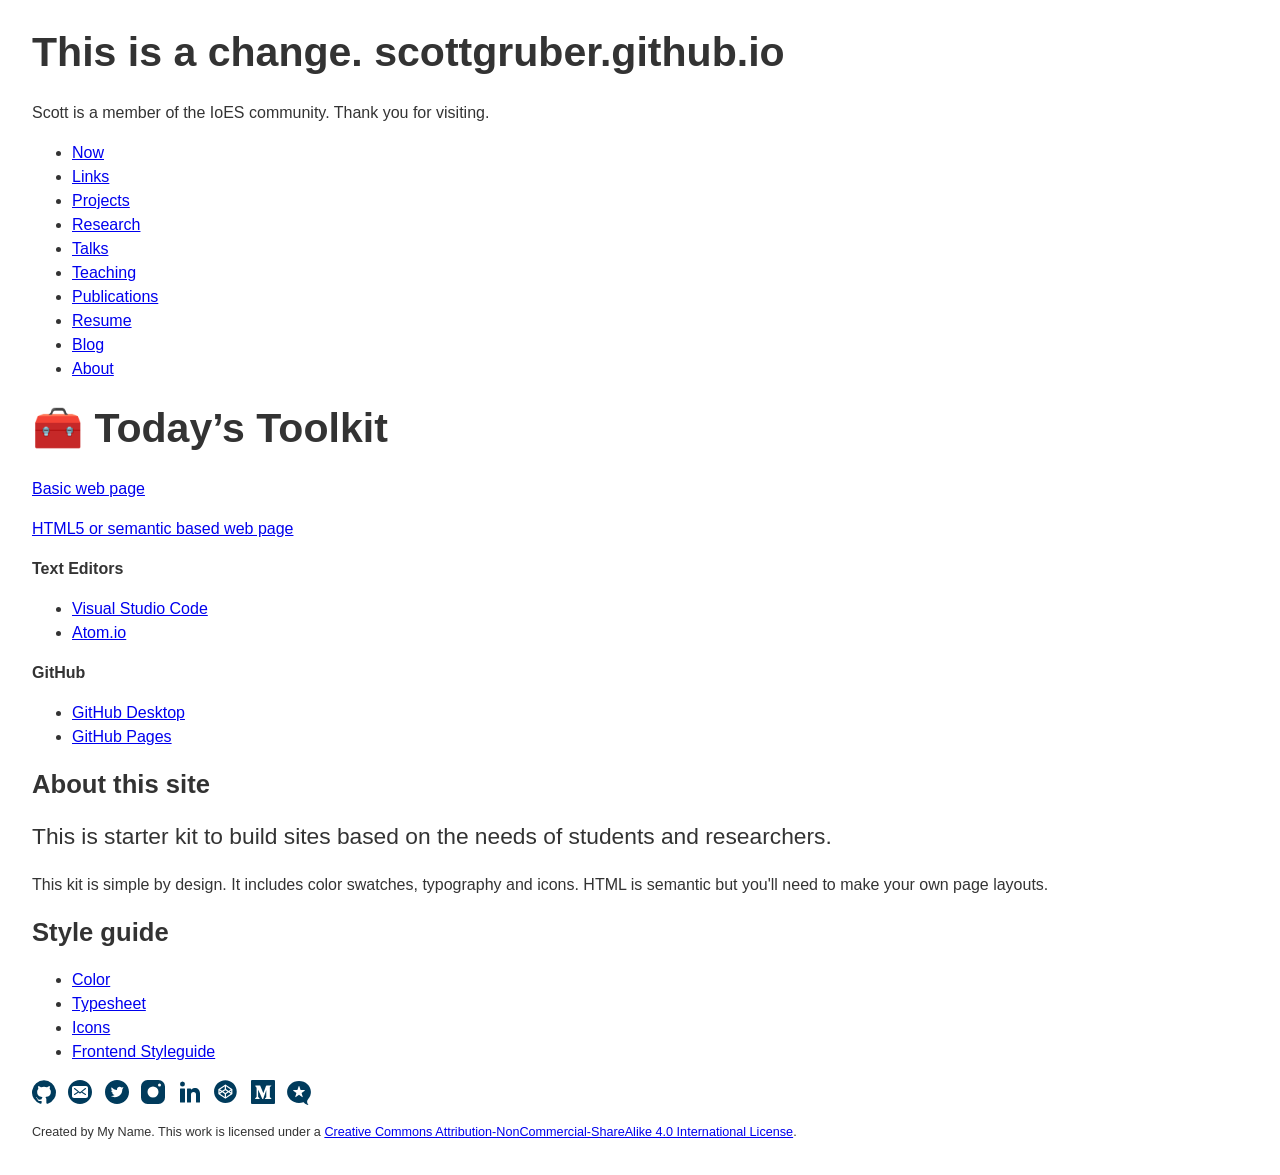
==== index.html @ 9094c338 "Update index.html" ====
<!doctype html>
<html lang="en-US">

  <head>
    <meta charset="utf-8">
    <title>Scott's website</title>
    <meta name="description" content="">
    <meta name="viewport" content="width=device-width, initial-scale=1.0" />
    
    <link rel="stylesheet" href="css/styles.css">
    

  </head>

  <body>
    <header role="banner">
      <h1>This is a change. scottgruber.github.io</h1>
      <p>Scott is a member of the IoES community. Thank you for visiting.</p>
    </header>
    <nav role="navigation">
      <ul>
        <li><a href="now/index.html">Now</a></li>
        <li><a href="links/index.html">Links</a></li>
        <li><a href="projects/index.html">Projects</a></li>
        <li><a href="research/index.html">Research</a></li>
        <li><a href="talks/index.html">Talks</a></li>
        <li><a href="teaching/index.html">Teaching</a></li>
        <li><a href="publications/index.html">Publications</a></li>
        <li><a href="resume/index.html">Resume</a></li>
        <li><a href="blog/index.html">Blog</a></li>
        <li><a href="about/index.html">About</a></li>
      
      </ul>
    </nav>
    <main>
      <h1>🧰 Today’s Toolkit</h1>

      <p><a href="sample.html">Basic web page</a></p>
      <p><a href="sample-html5.html">HTML5 or semantic based web page</a></p>

      <p><strong>Text Editors</strong></p>
      
      <ul>
      <li><a href="https://code.visualstudio.com/">Visual Studio Code</a></li>
      <li><a href="https://atom.io/">Atom.io</a></li>
      </ul>
      
      <p><strong>GitHub</strong></p>
      
      <ul>
      <li><a href="https://desktop.github.com/">GitHub Desktop</a></li>
      <li><a href="https://pages.github.com/">GitHub Pages</a></li>
      </ul>

      <h2>About this site</h2>
      <p class="standfirst">This is starter kit to build sites based on the needs of students and researchers. </p>
      <p>This kit is simple by design. It includes color swatches, typography and icons. HTML is semantic but you'll need to make your own page layouts.</p>
     
    </main>
    <aside>
      <h2>Style guide</h2>
      <ul>
          <li><a href="color/index.html">Color</a></li>
          <li><a href="typography/index.html">Typesheet</a></li>
          <li><a href="iconography/index.html">Icons</a></li>
          <li><a href="typography/elements.html">Frontend Styleguide</a></li>
      </ul>
    </aside>


    <footer role="contentinfo">
      <div class="social-icons">

      <a rel="me" href="https://github.com/uclaioes/my-first-website">
        <svg class="icon github" xmlns="http://www.w3.org/2000/svg" width="32" height="32" viewBox="0 0 32 32" aria-labelledby="title" role="img"><title>GitHub</title><g><path d="M12,.28A12,12,0,0,0,8.28,23.69l.29,0a1,1,0,0,0,1.06-1.06v-.21c0-.17,0-.4,0-1.09A.5.5,0,0,0,9.43,21a.5.5,0,0,0-.42-.1c-2.68.58-3.25-1.1-3.29-1.21A4.64,4.64,0,0,0,4,17.5a1.16,1.16,0,0,0-.15-.11.63.63,0,0,1,.38-.07,1.47,1.47,0,0,1,1.15.88,3,3,0,0,0,4,1.16A.5.5,0,0,0,9.67,19a2,2,0,0,1,.56-1.23.5.5,0,0,0-.27-.87c-2.37-.27-4.79-1.1-4.79-5.19A4,4,0,0,1,6.22,8.93a.5.5,0,0,0,.09-.53A3.52,3.52,0,0,1,6.32,6,5.54,5.54,0,0,1,8.84,7.15a.49.49,0,0,0,.42.07A10.61,10.61,0,0,1,12,6.85a10.47,10.47,0,0,1,2.75.37.49.49,0,0,0,.41-.07A5.59,5.59,0,0,1,17.68,6a3.57,3.57,0,0,1,0,2.38.5.5,0,0,0,.09.53,4,4,0,0,1,1.05,2.75c0,4.09-2.43,4.91-4.81,5.18a.5.5,0,0,0-.27.88,2.2,2.2,0,0,1,.61,1.74v3.18a1.06,1.06,0,0,0,.36.83,1.2,1.2,0,0,0,1.06.19A12,12,0,0,0,12,.28Z" /></g></svg>
        </a>
      
      <a aria-label="Email" class="u-email fn email" rel="me" href="mailto:hello@mydomain.com">
      <svg class="icon email" xmlns="http://www.w3.org/2000/svg" width="32" height="32" viewBox="0 0 32 32" aria-labelledby="title" role="img">
      <title id="title">Email</title>
      <g>
      <path d="M12 0c-6.617 0-12 5.383-12 12s5.383 12 12 12 12-5.383 12-12-5.383-12-12-12zm8 16c0 1.103-.897 2-2 2h-12c-1.103 0-2-.897-2-2v-8c0-1.103.897-2 2-2h12c1.103 0 2 .897 2 2v8zM17.887 8.184c-.175-.214-.49-.245-.704-.07l-5.183 4.24-5.183-4.241c-.214-.175-.529-.143-.704.071s-.143.528.07.703l3.618 2.96-3.566 2.229c-.234.147-.306.455-.159.689.095.152.258.235.424.235.091 0 .182-.024.265-.076l3.854-2.409 1.064.872c.092.075.205.113.317.113s.225-.038.317-.113l1.065-.872 3.854 2.409c.081.052.173.076.264.076.167 0 .33-.083.425-.235.146-.234.075-.542-.159-.689l-3.566-2.229 3.618-2.96c.212-.175.244-.49.069-.703z"/>
      </g>
      </svg>
      </a>
      
      <a rel="me" href="https://twitter.com/">
      <svg class="icon twitter" xmlns="http://www.w3.org/2000/svg" width="32" height="32" viewBox="0 0 32 32" aria-labelledby="title" role="img"><title id="title">Twitter</title><g><path d="M12 0c-6.617 0-12 5.383-12 12s5.383 12 12 12 12-5.383 12-12-5.383-12-12-12zm5.262 9.385l.008.34c0 3.478-2.647 7.489-7.488 7.489-1.486 0-2.87-.437-4.035-1.184 1.374.161 2.771-.207 3.896-1.089-1.151-.022-2.123-.783-2.458-1.829.396.075.803.061 1.188-.046-1.204-.24-2.111-1.305-2.111-2.579v-.035c.355.197.762.315 1.192.33-.706-.473-1.171-1.277-1.171-2.19 0-.482.13-.934.356-1.324 1.298 1.593 3.237 2.642 5.425 2.75-.045-.191-.068-.394-.068-.599 0-1.454 1.179-2.632 2.633-2.632.757 0 1.44.319 1.921.832.6-.119 1.95-.266 1.95-.266-.353.529-.724 1.66-1.238 2.032z" /></g></svg>
      </a>
      
      <a rel="me" href="https://instagram.com/">
      <svg class="icon instagram" xmlns="http://www.w3.org/2000/svg" width="32" height="32" viewBox="0 0 32 32" aria-labelledby="title" role="img"><title>Instagram</title><g><path d="M17.5,0H6.5A6.51,6.51,0,0,0,0,6.5v11A6.51,6.51,0,0,0,6.5,24h11A6.51,6.51,0,0,0,24,17.5V6.5A6.51,6.51,0,0,0,17.5,0ZM12,17.5A5.5,5.5,0,1,1,17.5,12,5.5,5.5,0,0,1,12,17.5Zm6.5-11A1.5,1.5,0,1,1,20,5,1.5,1.5,0,0,1,18.5,6.5Z" /></g></svg>
      </a>
      
      <a rel="me" href="https://www.linkedin.com/">
      <svg class="icon linkedin" xmlns="http://www.w3.org/2000/svg" width="32" height="32" viewBox="0 0 32 32" aria-labelledby="title" role="img"><title>LinkedIn</title><g><rect x="2" y="8.5" width="5" height="14" rx="0.5" ry="0.5" /><ellipse cx="4.48" cy="4" rx="2.48" ry="2.5" /><path d="M18.5,22.5h3A.5.5,0,0,0,22,22V13.6C22,9.83,19.87,8,16.89,8a4.21,4.21,0,0,0-3.17,1.27A.41.41,0,0,1,13,9a.5.5,0,0,0-.5-.5h-3A.5.5,0,0,0,9,9V22a.5.5,0,0,0,.5.5h3A.5.5,0,0,0,13,22V14.5a2.5,2.5,0,0,1,5,0V22A.5.5,0,0,0,18.5,22.5Z" /></g></svg>
      </a>
      
     
      
      <a class="image-border" rel="me" href="http://codepen.io/">
      <svg class="icon codepen" xmlns="http://www.w3.org/2000/svg" width="32" height="32" viewBox="0 0 32 32" aria-labelledby="title" role="img"><title>Codepen</title><g><path d="M5.57 10.6v2.02l1.5-1z" /><path d="M10.78 9.13v-2.8L6.05 9.46l2.1 1.4z" /><path d="M16.7 9.47L12 6.32v2.8l2.62 1.76z" /><path d="M6.05 13.75l4.73 3.15v-2.8l-2.62-1.76z" /><path d="M11.98 14.1v2.8l4.73-3.15-2.1-1.4z" /><path d="M11.38 10.18L9.25 11.6l2.13 1.44 2.13-1.43z" /><g><path d="M18.4 13.75c0 .03 0 .05 0 .08 0 0 0 .02 0 .02 0 .02-.02.04-.02.05 0 0 0 .02 0 .03-.02.02-.02.03-.03.05 0 0 0 .02 0 .03-.02.02-.02.03-.03.05 0 0 0 .02-.02.02 0 .02 0 .03-.02.04 0 .02-.02.03-.02.04 0 0-.02.02-.03.03 0 0-.02.02-.03.02 0 0-.02 0-.03.02 0 0-.02.02-.03.02l-6.43 4.3c-.1.06-.2.1-.32.1s-.23-.04-.34-.1l-6.4-4.3c-.02 0-.02 0-.02 0s-.02 0-.03-.02c-.02 0-.03-.02-.04-.03 0 0-.02-.02-.03-.03 0 0-.02-.02-.03-.03 0 0 0-.02-.02-.03 0 0-.02 0-.02-.03 0 0-.02 0-.02-.02s-.02-.03-.02-.04c0 0 0 0-.02-.02 0-.02 0-.03 0-.05 0 0-.02-.02-.02-.03 0 0 0-.03 0-.05 0 0 0 0-.02-.02 0-.03 0-.05 0-.08V9.47c0-.03 0-.05 0-.08 0-.02 0-.03 0-.03 0-.02.02-.04.02-.05 0 0 0-.02 0-.03 0-.03.02-.04.02-.06 0 0 0-.02.02-.03 0 0 0 0 .02-.03 0 0 0-.02.02-.03 0 0 0-.02.02-.03 0 0 .02 0 .02-.02 0 0 .02-.02.03-.03 0 0 .02-.02.03-.02 0 0 .02-.02.03-.03 0 0 0-.02.02-.02l6.42-4.3c.2-.12.47-.12.67 0L18.14 9c.02 0 .03 0 .04.02 0 0 .02.02.03.03 0 0 .02 0 .03.02 0 0 .02.02.03.03 0 0 0 .02.02.03 0 .02 0 .03.02.04 0 0 0 .02.02.03 0 .02 0 .03.02.04 0 .02 0 .03 0 .04.02.02.02.03.03.05 0 0 0 0 0 .02 0 0 .02.03.02.05 0 0 0 0 0 .02s0 .04 0 .07v4.28zM11.38.25C5.1.26.03 5.36.03 11.62c0 6.28 5.08 11.36 11.35 11.36s11.35-5.08 11.35-11.35C22.73 5.35 17.65.27 11.38.27z" /><path d="M17.2 12.62V10.6l-1.52 1z" /></g></svg>
      </a>
       
      <a rel="me" href="https://medium.com/">
      <svg class="icon medium" xmlns="http://www.w3.org/2000/svg" width="32" height="32" viewBox="0 0 32 32" aria-labelledby="title" role="img"><title>Medium</title><g><path d="M23,0H1A1,1,0,0,0,0,1V23a1,1,0,0,0,1,1H23a1,1,0,0,0,1-1V1A1,1,0,0,0,23,0ZM20.36,5.85,19,7.08a.38.38,0,0,0-.14.36v9.48a.38.38,0,0,0,.14.36l1.35,1.33v.27H14v-.27l1.16-1.36c.13-.13.13-.17.13-.36V10L12.49,17.9v0l-.3,1h-.79c-2.65-5.79-3.49-7.82-4.3-9.21v7l1.64,2v.27H4v-.27l1.6-2v-9L4.36,6.15l0-.53H9.13l3.22,7.71L15,6.06a.75.75,0,0,1,.79-.58h4.58Z" /></g></svg>
      </a>
      
      <a rel="me" href="https://micro.blog">
      <svg class="icon microblog"  xmlns="http://www.w3.org/2000/svg" width="24" height="24" viewBox="0 0 482.79 486.16" aria-labelledby="title" role="img"><title>Microblog</title><path d="M495.79,372.06c32-37.64,51.11-85,51.11-136.5C546.9,113,438.82,13.72,305.5,13.72S64.1,113,64.1,235.56,172.18,457.4,305.5,457.4a259.65,259.65,0,0,0,86.2-14.58,7.78,7.78,0,0,1,8.81,2.77c20.17,27.23,51.67,46.38,86.7,54.17a4.79,4.79,0,0,0,4.74-7.65,94.37,94.37,0,0,1,4-120.11ZM420,209.48l-62.17,47.19,22.56,74.72a7.06,7.06,0,0,1-10.79,7.84L305.5,294.68l-64.09,44.55a7.06,7.06,0,0,1-10.79-7.84l22.56-74.72L191,209.48a7.06,7.06,0,0,1,4.12-12.68l78-1.63,25.67-73.71a7.06,7.06,0,0,1,13.33,0l25.67,73.71,78,1.63A7.06,7.06,0,0,1,420,209.48Z" transform="translate(-64.1 -13.72)" /></svg>
      </a>
      
      </div>
      
      
        <small>Created by <span class="p-author p-name h-card vcard">My Name</span>. This work is licensed under a <a rel="license" href="http://creativecommons.org/licenses/by-nc-sa/4.0/">Creative Commons Attribution-NonCommercial-ShareAlike 4.0 International License</a>. </small> 
      </footer> 
  </body>

</html>
---- css/styles.css ----
:root {
  --ucla-gold: #ffd100;
  --ucla-blue: #2774ae;
  --ucla-lightest-blue: #daebfe;
  --ucla-lighter-blue: #8bb8e8;
  --ucla-darker-blue: #005587;
  --ucla-darkest-blue: #003b5c;
  --ucla-darker-gold: #ffc72c;
  --ucla-darkest-gold: #ffb81c;
  --ucla-cyan: #0ff;
  --ucla-magenta: #ff00a5;
  --ucla-green: #00ff87;
  --ucla-darker-green: #32aa56;
  --ucla-yellow: #ff0;
  --ucla-purple: #8a69d4;
  --black: #000;
  --black-90: #1a1a1a;
  --black-80: #333;
  --black-70: #4d4d4d;
  --black-60: #666;
  --black-50: #808080;
  --black-40: #999;
  --black-30: #b3b3b3;
  --black-20: #ccc;
  --black-10: #e6e6e6;
  --white: #fff;
  --color-primary: var(--ucla-blue);
  --color-secondary: var(--ucla-darkest-blue);
  --color-accent: var(--ucla-lightest-blue);
  --font-family: Helvetica, Arial, sans-serif;
  --font-family-alt: "Nunito", Helvetica, Arial, sans-serif;
  --font-family-display: var(--font-family);
  --font-family-system: -apple-system, BlinkMacSystemFont, "helvetica neue",
    helvetica, Ubuntu, roboto, noto, segoe ui, arial, sans-serif;
  --font-family-mono: Menlo, Consolas, Monaco, "Liberation Mono",
    "Lucida Console", monospace;
  --font-weight-thin: 100;
  --font-weight-extra-light: 200;
  --font-weight-light: 300;
  --font-weight: 400;
  --font-weight-medium: 500;
  --font-weight-semi-bold: 600;
  --font-weight-bold: 700;
  --font-weight-extra-bold: 800;
  --font-weight-black: 900;
  --text-scale-ratio: 1.125;
  --font-size-xxxx-display: 4.624rem;
  --font-size-xxx-display: 4.11rem;
  --font-size-xx-display: 3.653rem;
  --font-size-x-display: 2.887rem;
  --font-size-display: 2.566rem;
  --font-size-xxxx-large: 2.027rem;
  --font-size-xxx-large: 1.802rem;
  --font-size-xx-large: 1.602rem;
  --font-size-x-large: 1.424rem;
  --font-size-large: 1.266rem;
  --font-size-medium: 1.125rem;
  --font-size: 1rem;
  --font-size-small: 0.889rem;
  --font-size-x-small: 0.79rem;
  --line-height-text: 1.5;
  --line-height-display: 1.125;
  --line-height-alt: 1.25;
  --line-height: 1;
  --border-radius-x-small: 0.25rem;
  --border-radius-small: 0.5rem;
  --border-radius-medium: 0.75rem;
  --border-radius-large: 1rem;
  --border-radius-circle: 50%;
  --border-width-hairline: 1px;
  --border-width-thin: 2px;
  --border-width-thick: 5px;
  --border-thin: var(--border-width-hairline) solid var(--black-50);
  --border-thick: var(--border-width-thick) solid var(--black-20);
  --border-thin-primary: var(--border-width-hairline) solid var(--ucla-blue);
  --border-thick-primary: var(--border-width-thick) solid var(--ucla-blue);
  --max-width: 90rem;
  --min-width: 60rem;
  --spacing-x-small: 0.25rem;
  --spacing-small: 0.5rem;
  --spacing: 0.75rem;
  --spacing-medium: 1rem;
  --spacing-large: 1.5rem;
  --spacing-xx-small: 0.125rem;
  --spacing-x-large: 2rem;
  --spacing-xx-large: 3rem;
  --bp-x-small: 18.75em;
  --bp-small: 30em;
  --bp-medium: 48em;
  --bp-large: 64em;
  --bp-x-large: 75em;
  --bp-xx-large: 87.5rem;
}

*,
*::before,
*::after {
  box-sizing: border-box;
}

body {
  color: var(--black-80);
  font-family: var(--font-family);
  font-size: var(--font-size);
  line-height: var(--line-height-text);
  margin: var(--spacing-x-large);
  max-width: var(--max-width);
  min-height: 100vh;
  scroll-behavior: smooth;
  text-rendering: optimizeSpeed;
}

article > * + * {
  margin-top: 1em;
}

h1,
h2,
h3,
h4,
h5,
h6 {
  font-weight: var(--font-weight-bold);
}

h1,
.h1 {
  font-size: var(--font-size-display);
  line-height: var(--line-height);
}

h2,
.h2 {
  font-size: var(--font-size-xx-large);
  line-height: var(--line-height-display);
}

h3,
.h3 {
  font-size: var(--font-size-large);
  line-height: var(--line-height-display);
}

h4,
.h4 {
  font-size: var(--font-size-medium);
}

h5,
.h5 {
  font-size: var(--font-size);
}

h6,
.h6 {
  font-size: var(--font-size-small);
}

hr {
  display: block;
  height: 1px;
  border: 0;
  border-top: 1px solid var(--black-10);
  margin: 1em 0;
  padding: 0;
}

ul[class],
ol[class] {
  list-style: none;
  margin: 0;
  padding: 0;
}

figure,
figcaption {
  margin: 0;
  padding: 0;
}

::selection {
  background: var(--color-accent);
  text-shadow: none;
}

small,
.small,
.legal {
  font-size: var(--font-size-x-small);
}

code {
  font-family: var(--font-family-mono);
}

img {
  max-width: 100%;
  display: block;
}

table {
  border-collapse: collapse;
  margin: var(--spacing) 0;
  table-layout: fixed;
  width: 100%;
}

th {
  border-bottom: var(--border-style-thin);
  padding: var(--spacing) 0;
}

td {
  border-bottom: var(--border-style-thin);
  padding: var(--spacing);
}

td,
th,
tr {
  vertical-align: middle;
}

input,
button,
textarea,
select {
  font: inherit;
}

.social-icons > a:link {
  text-decoration: none;
}

.social-icons > a:hover,
.social-icons > a:focus {
  background-color: initial;
  outline: initial;
}

.social-icons a > .icon {
  fill: var(--color-secondary);
}

.social-icons a > .icon:focus,
.social-icons a > .icon:hover {
  fill: var(--color-primary);
}

.icon.microblog {
  transform: translateY(-7px);
}

.standfirst {
  font-size: var(--font-size-x-large);
  line-height: var(--line-height-alt);
}

.lede {
  font-size: var(--font-size-large);
  line-height: var(--line-height-alt);
}

@media print {
  *,
*:before,
*:after {
    background: transparent !important;
    color: #000 !important;
    box-shadow: none !important;
    text-shadow: none !important;
  }
  a,
a:visited {
    text-decoration: underline;
  }
  a[href]:after {
    content: " (" attr(href) ")";
  }
  abbr[title]:after {
    content: " (" attr(title) ")";
  }
  a[href^="#"]:after,
a[href^="javascript:"]:after {
    content: "";
  }
  pre {
    white-space: pre-wrap !important;
  }
  pre,
blockquote {
    border: 1px solid #999;
    page-break-inside: avoid;
  }
  thead {
    display: table-header-group;
  }
  tr,
img {
    page-break-inside: avoid;
  }
  p,
h2,
h3 {
    orphans: 3;
    widows: 3;
  }
  h2,
h3 {
    page-break-after: avoid;
  }
}
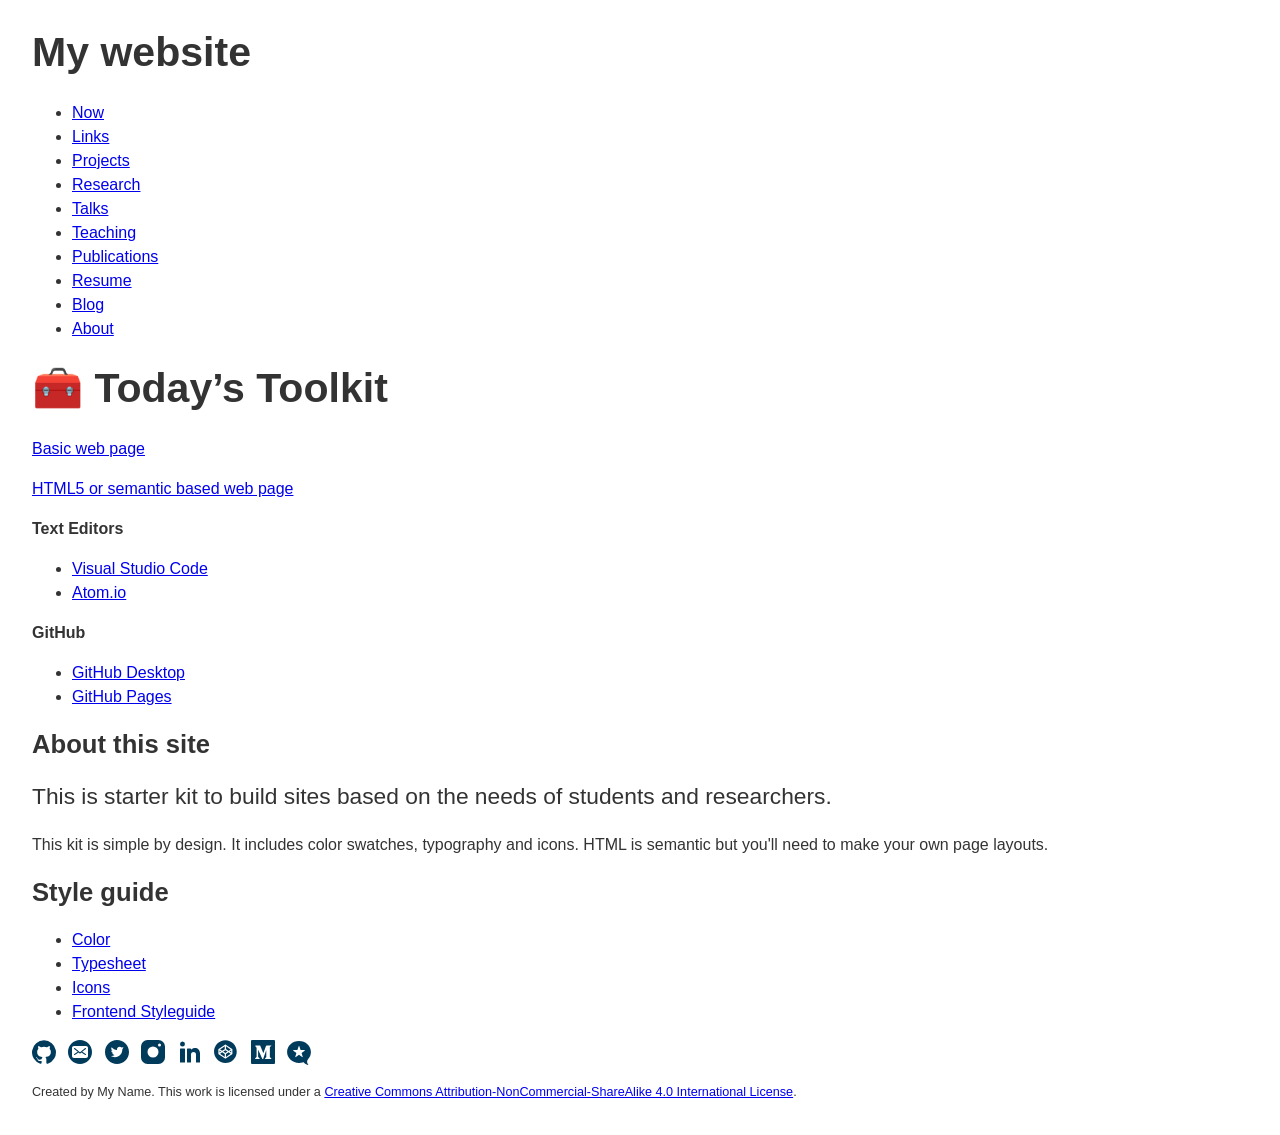
==== commit 53997a68: "Initial commit" ====
--- a/index.html
+++ b/index.html
@@ -3,7 +3,7 @@
 
   <head>
     <meta charset="utf-8">
-    <title>Scott's website</title>
+    <title></title>
     <meta name="description" content="">
     <meta name="viewport" content="width=device-width, initial-scale=1.0" />
     
@@ -14,8 +14,7 @@
 
   <body>
     <header role="banner">
-      <h1>This is a change. scottgruber.github.io</h1>
-      <p>Scott is a member of the IoES community. Thank you for visiting.</p>
+      <h1>My website</h1>
     </header>
     <nav role="navigation">
       <ul>
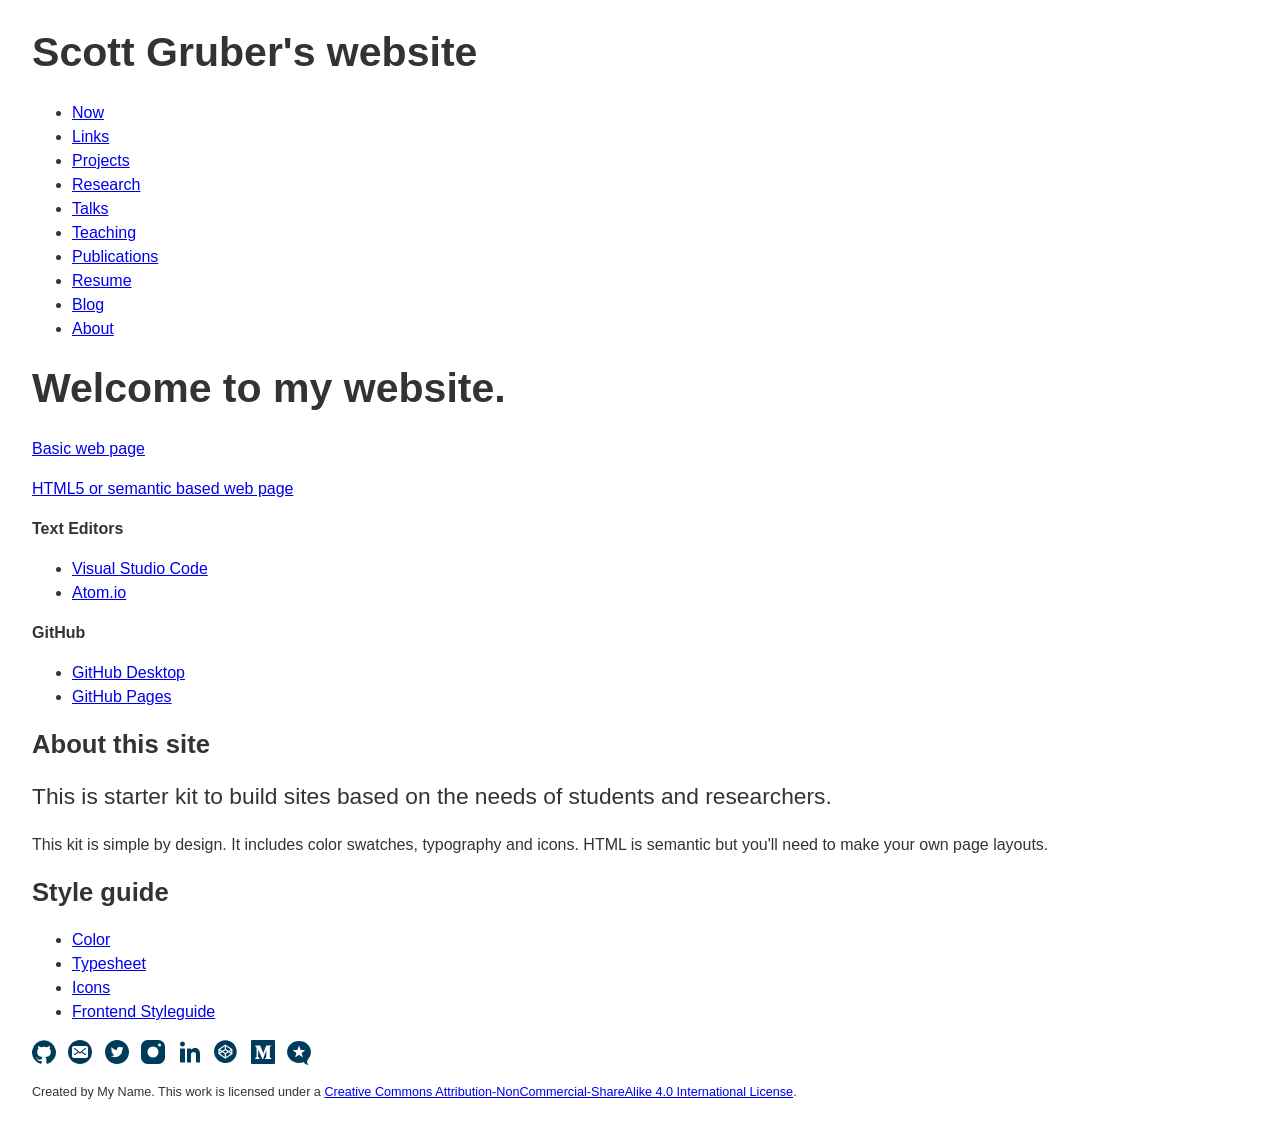
==== commit e4f3d676: "Update index.html" ====
--- a/index.html
+++ b/index.html
@@ -14,7 +14,7 @@
 
   <body>
     <header role="banner">
-      <h1>My website</h1>
+      <h1>Scott Gruber's website</h1>
     </header>
     <nav role="navigation">
       <ul>
@@ -32,7 +32,7 @@
       </ul>
     </nav>
     <main>
-      <h1>🧰 Today’s Toolkit</h1>
+      <h1>Welcome to my website.</h1>
 
       <p><a href="sample.html">Basic web page</a></p>
       <p><a href="sample-html5.html">HTML5 or semantic based web page</a></p>
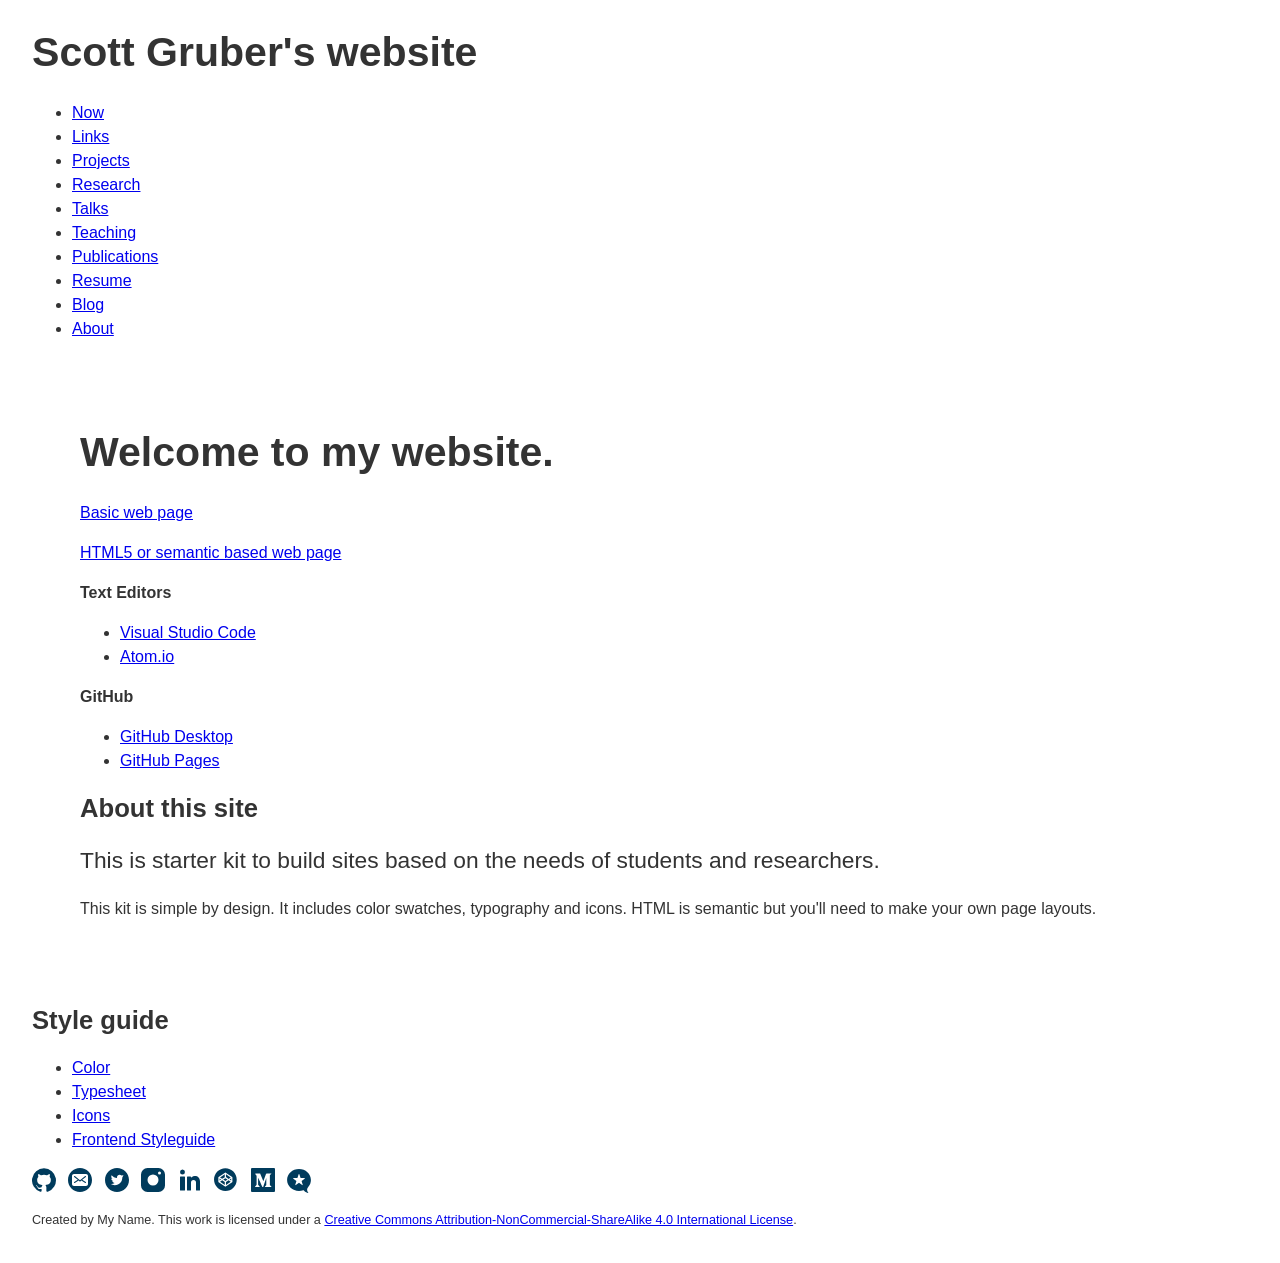
==== commit 57639881: "Update index.html" ====
--- a/index.html
+++ b/index.html
@@ -8,7 +8,11 @@
     <meta name="viewport" content="width=device-width, initial-scale=1.0" />
     
     <link rel="stylesheet" href="css/styles.css">
-    
+    <style>
+      body {
+        background-color: white;
+      }
+    </style>
 
   </head>
 
--- a/css/styles.css
+++ b/css/styles.css
@@ -99,6 +99,7 @@
 }
 
 body {
+  background-color: var(--ucla-blue);
   color: var(--black-80);
   font-family: var(--font-family);
   font-size: var(--font-size);
@@ -110,6 +111,11 @@
   text-rendering: optimizeSpeed;
 }
 
+main {
+  background-color: white;
+  padding: 3em;
+}
+
 article > * + * {
   margin-top: 1em;
 }
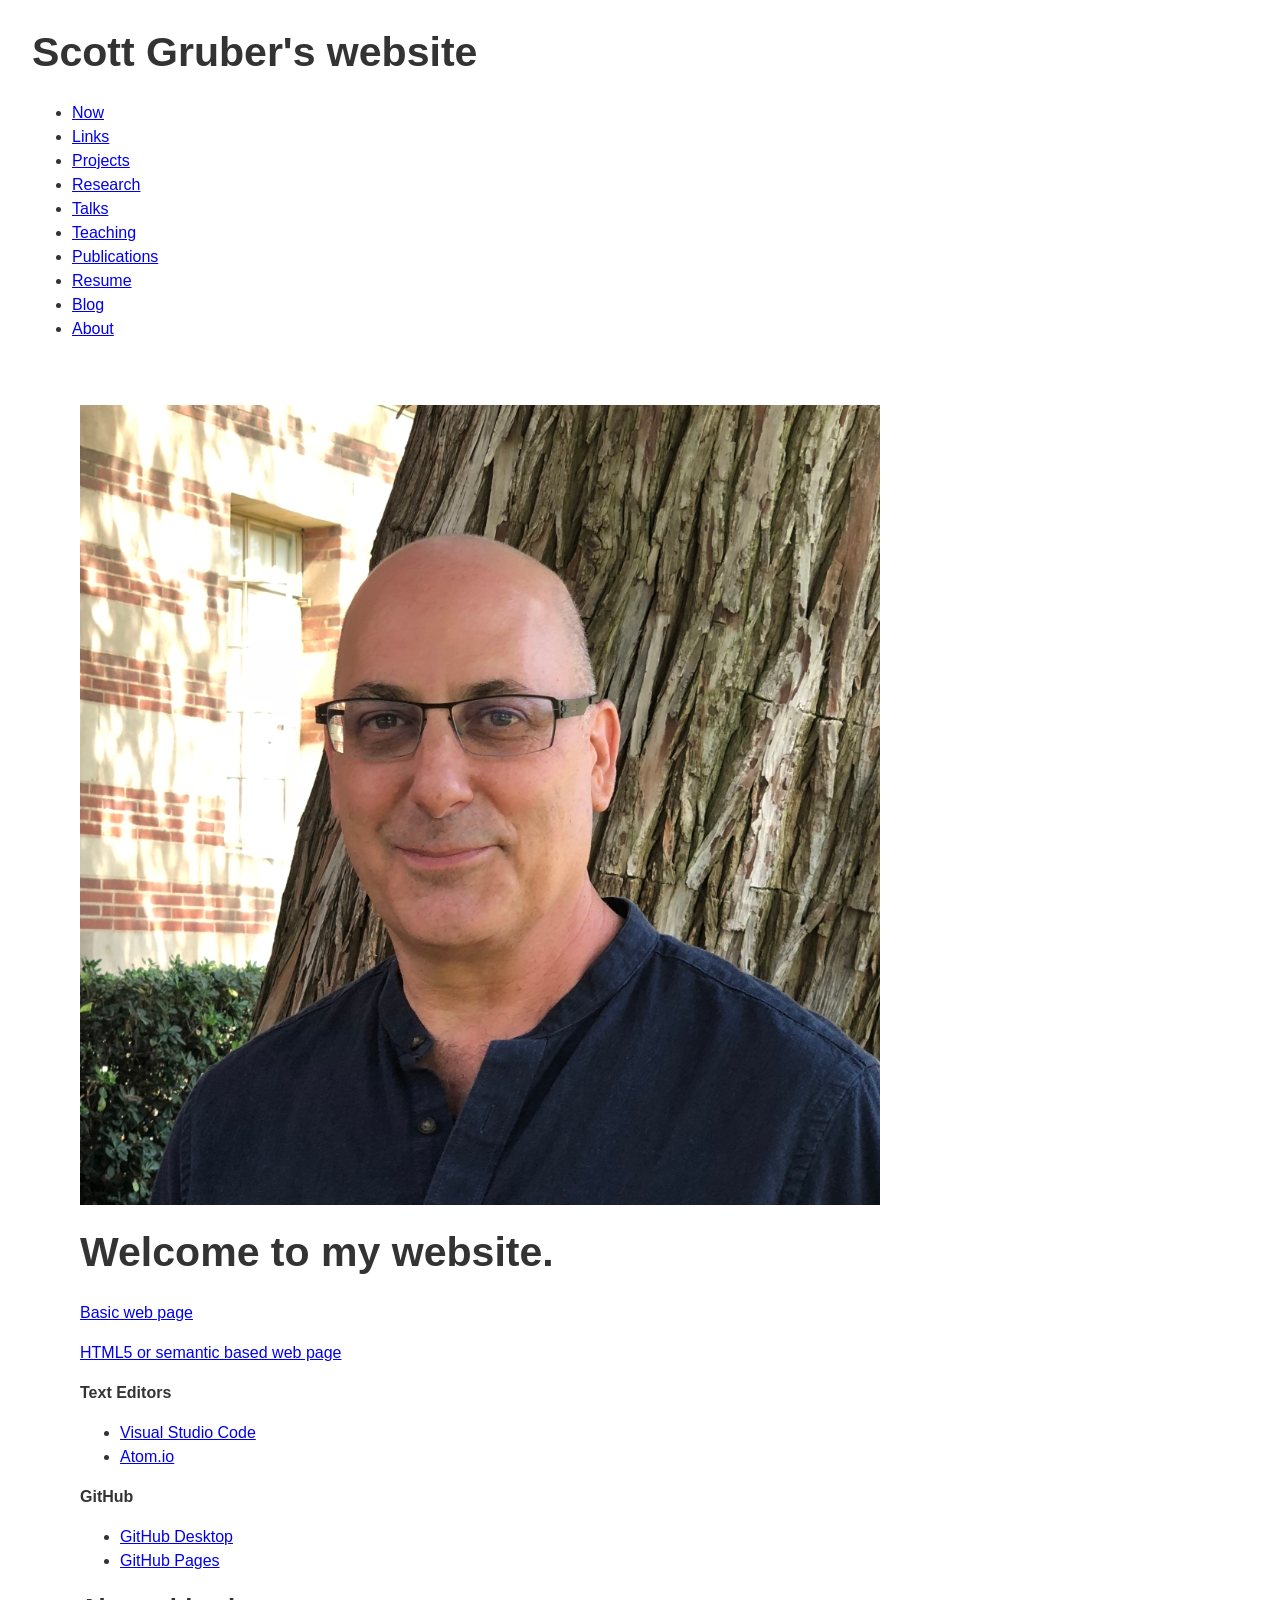
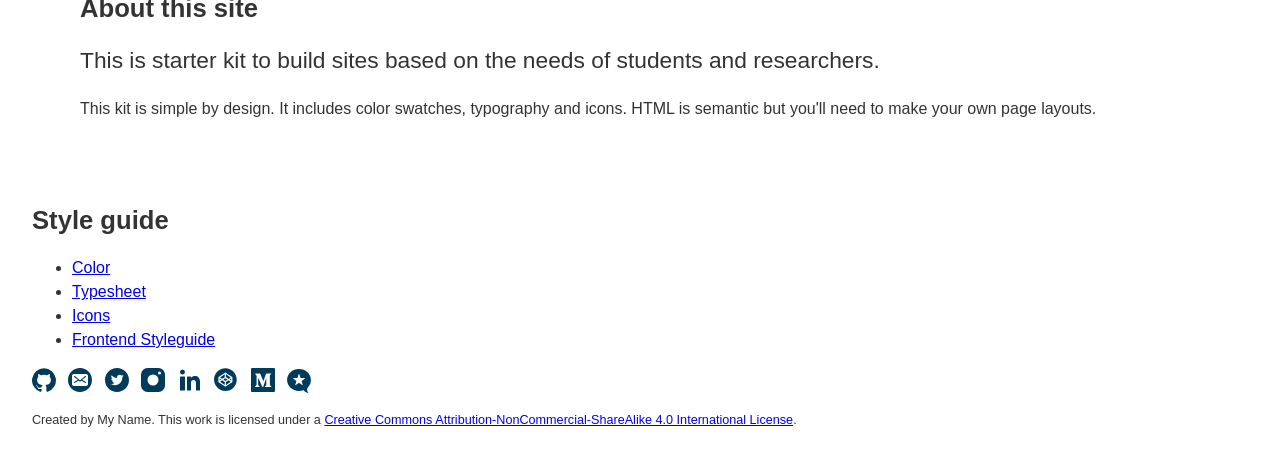
==== commit 3f7a3771: "Add images" ====
--- a/index.html
+++ b/index.html
@@ -36,6 +36,7 @@
       </ul>
     </nav>
     <main>
+      <img src="images/scott-gruber-sq.jpg" alt="Photo of Scott Gruber" />
       <h1>Welcome to my website.</h1>
 
       <p><a href="sample.html">Basic web page</a></p>
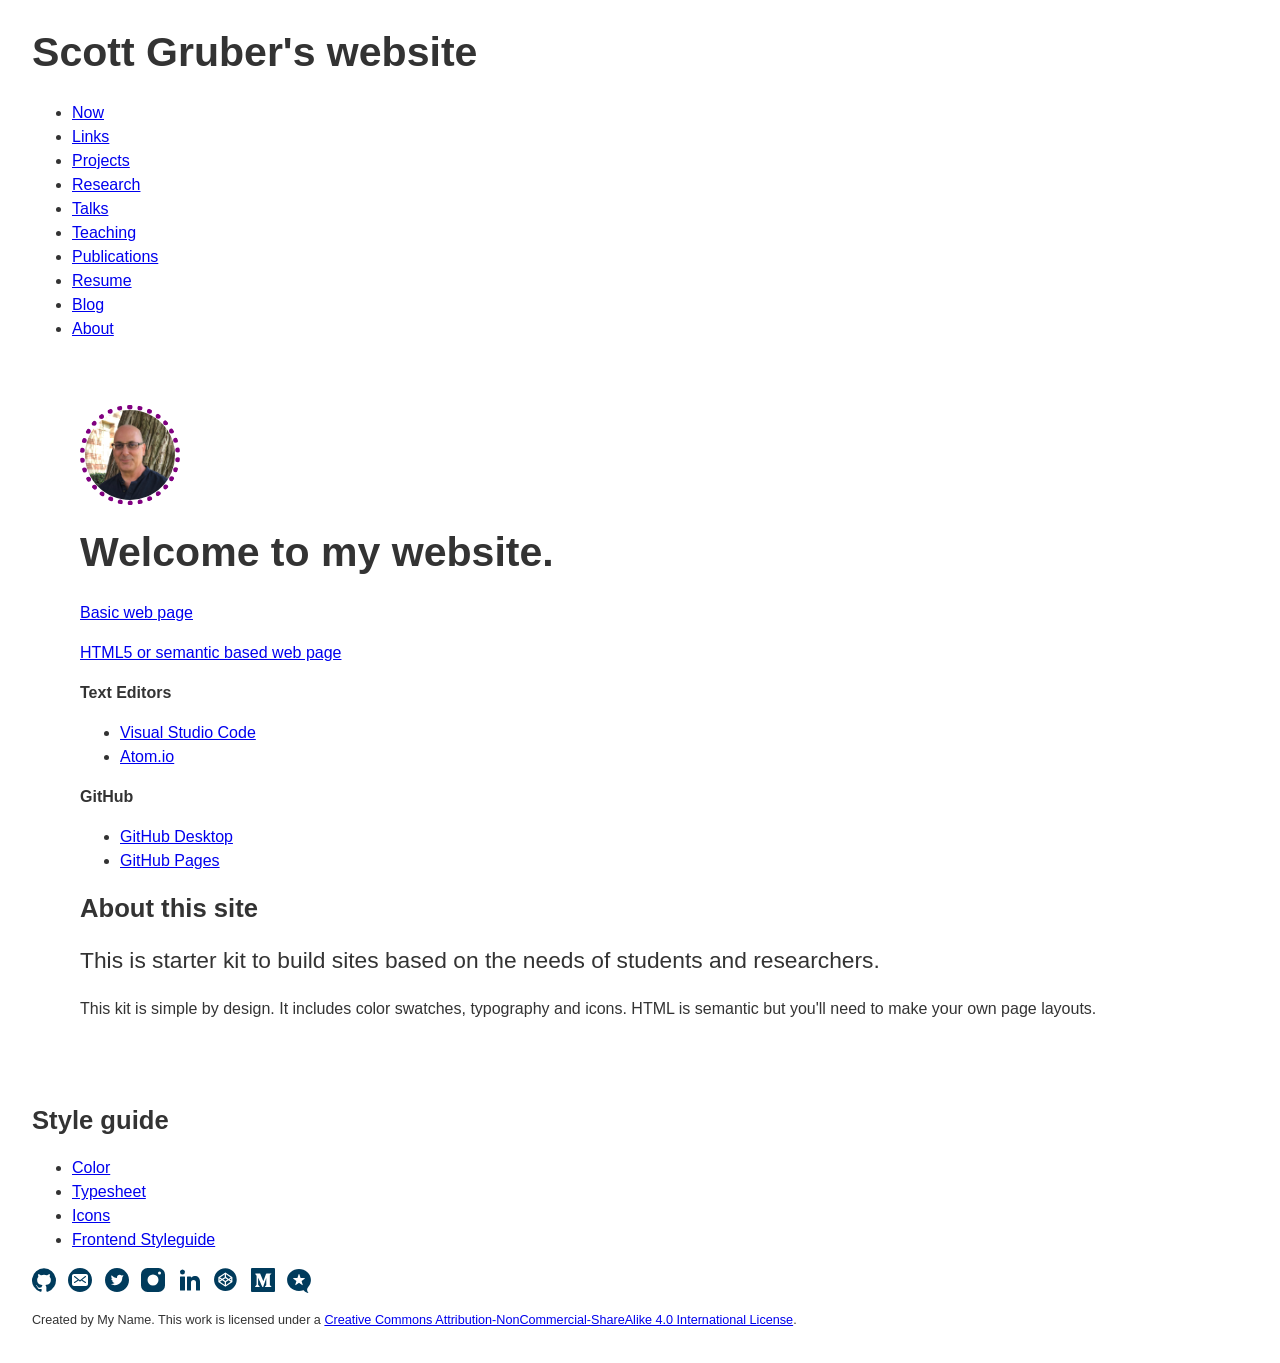
==== commit 871f1c70: "Update index.html" ====
--- a/index.html
+++ b/index.html
@@ -11,6 +11,14 @@
     <style>
       body {
         background-color: white;
+      }
+      
+      .avatar {
+        width: 100px;
+        height: 100px;
+        border-radius: 50%;
+        border: 5px dotted purple;
+        
       }
     </style>
 
@@ -36,7 +44,7 @@
       </ul>
     </nav>
     <main>
-      <img src="images/scott-gruber-sq.jpg" alt="Photo of Scott Gruber" />
+      <img class="avatar" src="images/scott-gruber-sq.jpg" alt="Photo of Scott Gruber" />
       <h1>Welcome to my website.</h1>
 
       <p><a href="sample.html">Basic web page</a></p>
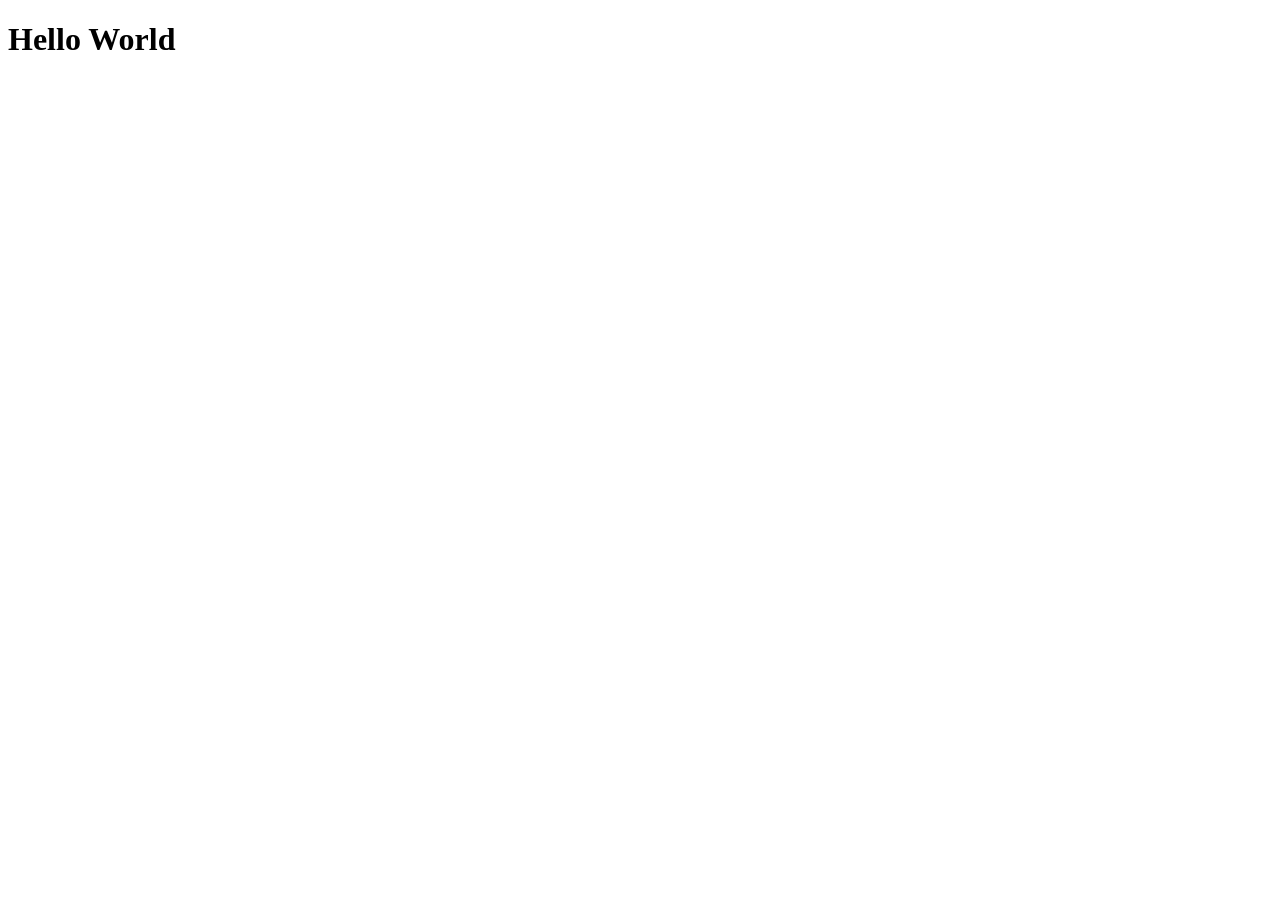
==== commit ad8aebdd: "Create index.html" ====
--- a/index.html
+++ b/index.html
@@ -1,132 +1,13 @@
-<!doctype html>
-<html lang="en-US">
-
+<!DOCTYPE html>
+<html lang="en">
   <head>
-    <meta charset="utf-8">
-    <title></title>
-    <meta name="description" content="">
-    <meta name="viewport" content="width=device-width, initial-scale=1.0" />
-    
-    <link rel="stylesheet" href="css/styles.css">
-    <style>
-      body {
-        background-color: white;
-      }
-      
-      .avatar {
-        width: 100px;
-        height: 100px;
-        border-radius: 50%;
-        border: 5px dotted purple;
-        
-      }
-    </style>
-
+    <meta charset="UTF-8">
+    <meta name="viewport" content="width=device-width, initial-scale=1.0">
+    <meta http-equiv="X-UA-Compatible" content="ie=edge">
+    <title>Scott Gruber's test page</title>
+    <link rel="stylesheet" href="style.css">
   </head>
-
   <body>
-    <header role="banner">
-      <h1>Scott Gruber's website</h1>
-    </header>
-    <nav role="navigation">
-      <ul>
-        <li><a href="now/index.html">Now</a></li>
-        <li><a href="links/index.html">Links</a></li>
-        <li><a href="projects/index.html">Projects</a></li>
-        <li><a href="research/index.html">Research</a></li>
-        <li><a href="talks/index.html">Talks</a></li>
-        <li><a href="teaching/index.html">Teaching</a></li>
-        <li><a href="publications/index.html">Publications</a></li>
-        <li><a href="resume/index.html">Resume</a></li>
-        <li><a href="blog/index.html">Blog</a></li>
-        <li><a href="about/index.html">About</a></li>
-      
-      </ul>
-    </nav>
-    <main>
-      <img class="avatar" src="images/scott-gruber-sq.jpg" alt="Photo of Scott Gruber" />
-      <h1>Welcome to my website.</h1>
-
-      <p><a href="sample.html">Basic web page</a></p>
-      <p><a href="sample-html5.html">HTML5 or semantic based web page</a></p>
-
-      <p><strong>Text Editors</strong></p>
-      
-      <ul>
-      <li><a href="https://code.visualstudio.com/">Visual Studio Code</a></li>
-      <li><a href="https://atom.io/">Atom.io</a></li>
-      </ul>
-      
-      <p><strong>GitHub</strong></p>
-      
-      <ul>
-      <li><a href="https://desktop.github.com/">GitHub Desktop</a></li>
-      <li><a href="https://pages.github.com/">GitHub Pages</a></li>
-      </ul>
-
-      <h2>About this site</h2>
-      <p class="standfirst">This is starter kit to build sites based on the needs of students and researchers. </p>
-      <p>This kit is simple by design. It includes color swatches, typography and icons. HTML is semantic but you'll need to make your own page layouts.</p>
-     
-    </main>
-    <aside>
-      <h2>Style guide</h2>
-      <ul>
-          <li><a href="color/index.html">Color</a></li>
-          <li><a href="typography/index.html">Typesheet</a></li>
-          <li><a href="iconography/index.html">Icons</a></li>
-          <li><a href="typography/elements.html">Frontend Styleguide</a></li>
-      </ul>
-    </aside>
-
-
-    <footer role="contentinfo">
-      <div class="social-icons">
-
-      <a rel="me" href="https://github.com/uclaioes/my-first-website">
-        <svg class="icon github" xmlns="http://www.w3.org/2000/svg" width="32" height="32" viewBox="0 0 32 32" aria-labelledby="title" role="img"><title>GitHub</title><g><path d="M12,.28A12,12,0,0,0,8.28,23.69l.29,0a1,1,0,0,0,1.06-1.06v-.21c0-.17,0-.4,0-1.09A.5.5,0,0,0,9.43,21a.5.5,0,0,0-.42-.1c-2.68.58-3.25-1.1-3.29-1.21A4.64,4.64,0,0,0,4,17.5a1.16,1.16,0,0,0-.15-.11.63.63,0,0,1,.38-.07,1.47,1.47,0,0,1,1.15.88,3,3,0,0,0,4,1.16A.5.5,0,0,0,9.67,19a2,2,0,0,1,.56-1.23.5.5,0,0,0-.27-.87c-2.37-.27-4.79-1.1-4.79-5.19A4,4,0,0,1,6.22,8.93a.5.5,0,0,0,.09-.53A3.52,3.52,0,0,1,6.32,6,5.54,5.54,0,0,1,8.84,7.15a.49.49,0,0,0,.42.07A10.61,10.61,0,0,1,12,6.85a10.47,10.47,0,0,1,2.75.37.49.49,0,0,0,.41-.07A5.59,5.59,0,0,1,17.68,6a3.57,3.57,0,0,1,0,2.38.5.5,0,0,0,.09.53,4,4,0,0,1,1.05,2.75c0,4.09-2.43,4.91-4.81,5.18a.5.5,0,0,0-.27.88,2.2,2.2,0,0,1,.61,1.74v3.18a1.06,1.06,0,0,0,.36.83,1.2,1.2,0,0,0,1.06.19A12,12,0,0,0,12,.28Z" /></g></svg>
-        </a>
-      
-      <a aria-label="Email" class="u-email fn email" rel="me" href="mailto:hello@mydomain.com">
-      <svg class="icon email" xmlns="http://www.w3.org/2000/svg" width="32" height="32" viewBox="0 0 32 32" aria-labelledby="title" role="img">
-      <title id="title">Email</title>
-      <g>
-      <path d="M12 0c-6.617 0-12 5.383-12 12s5.383 12 12 12 12-5.383 12-12-5.383-12-12-12zm8 16c0 1.103-.897 2-2 2h-12c-1.103 0-2-.897-2-2v-8c0-1.103.897-2 2-2h12c1.103 0 2 .897 2 2v8zM17.887 8.184c-.175-.214-.49-.245-.704-.07l-5.183 4.24-5.183-4.241c-.214-.175-.529-.143-.704.071s-.143.528.07.703l3.618 2.96-3.566 2.229c-.234.147-.306.455-.159.689.095.152.258.235.424.235.091 0 .182-.024.265-.076l3.854-2.409 1.064.872c.092.075.205.113.317.113s.225-.038.317-.113l1.065-.872 3.854 2.409c.081.052.173.076.264.076.167 0 .33-.083.425-.235.146-.234.075-.542-.159-.689l-3.566-2.229 3.618-2.96c.212-.175.244-.49.069-.703z"/>
-      </g>
-      </svg>
-      </a>
-      
-      <a rel="me" href="https://twitter.com/">
-      <svg class="icon twitter" xmlns="http://www.w3.org/2000/svg" width="32" height="32" viewBox="0 0 32 32" aria-labelledby="title" role="img"><title id="title">Twitter</title><g><path d="M12 0c-6.617 0-12 5.383-12 12s5.383 12 12 12 12-5.383 12-12-5.383-12-12-12zm5.262 9.385l.008.34c0 3.478-2.647 7.489-7.488 7.489-1.486 0-2.87-.437-4.035-1.184 1.374.161 2.771-.207 3.896-1.089-1.151-.022-2.123-.783-2.458-1.829.396.075.803.061 1.188-.046-1.204-.24-2.111-1.305-2.111-2.579v-.035c.355.197.762.315 1.192.33-.706-.473-1.171-1.277-1.171-2.19 0-.482.13-.934.356-1.324 1.298 1.593 3.237 2.642 5.425 2.75-.045-.191-.068-.394-.068-.599 0-1.454 1.179-2.632 2.633-2.632.757 0 1.44.319 1.921.832.6-.119 1.95-.266 1.95-.266-.353.529-.724 1.66-1.238 2.032z" /></g></svg>
-      </a>
-      
-      <a rel="me" href="https://instagram.com/">
-      <svg class="icon instagram" xmlns="http://www.w3.org/2000/svg" width="32" height="32" viewBox="0 0 32 32" aria-labelledby="title" role="img"><title>Instagram</title><g><path d="M17.5,0H6.5A6.51,6.51,0,0,0,0,6.5v11A6.51,6.51,0,0,0,6.5,24h11A6.51,6.51,0,0,0,24,17.5V6.5A6.51,6.51,0,0,0,17.5,0ZM12,17.5A5.5,5.5,0,1,1,17.5,12,5.5,5.5,0,0,1,12,17.5Zm6.5-11A1.5,1.5,0,1,1,20,5,1.5,1.5,0,0,1,18.5,6.5Z" /></g></svg>
-      </a>
-      
-      <a rel="me" href="https://www.linkedin.com/">
-      <svg class="icon linkedin" xmlns="http://www.w3.org/2000/svg" width="32" height="32" viewBox="0 0 32 32" aria-labelledby="title" role="img"><title>LinkedIn</title><g><rect x="2" y="8.5" width="5" height="14" rx="0.5" ry="0.5" /><ellipse cx="4.48" cy="4" rx="2.48" ry="2.5" /><path d="M18.5,22.5h3A.5.5,0,0,0,22,22V13.6C22,9.83,19.87,8,16.89,8a4.21,4.21,0,0,0-3.17,1.27A.41.41,0,0,1,13,9a.5.5,0,0,0-.5-.5h-3A.5.5,0,0,0,9,9V22a.5.5,0,0,0,.5.5h3A.5.5,0,0,0,13,22V14.5a2.5,2.5,0,0,1,5,0V22A.5.5,0,0,0,18.5,22.5Z" /></g></svg>
-      </a>
-      
-     
-      
-      <a class="image-border" rel="me" href="http://codepen.io/">
-      <svg class="icon codepen" xmlns="http://www.w3.org/2000/svg" width="32" height="32" viewBox="0 0 32 32" aria-labelledby="title" role="img"><title>Codepen</title><g><path d="M5.57 10.6v2.02l1.5-1z" /><path d="M10.78 9.13v-2.8L6.05 9.46l2.1 1.4z" /><path d="M16.7 9.47L12 6.32v2.8l2.62 1.76z" /><path d="M6.05 13.75l4.73 3.15v-2.8l-2.62-1.76z" /><path d="M11.98 14.1v2.8l4.73-3.15-2.1-1.4z" /><path d="M11.38 10.18L9.25 11.6l2.13 1.44 2.13-1.43z" /><g><path d="M18.4 13.75c0 .03 0 .05 0 .08 0 0 0 .02 0 .02 0 .02-.02.04-.02.05 0 0 0 .02 0 .03-.02.02-.02.03-.03.05 0 0 0 .02 0 .03-.02.02-.02.03-.03.05 0 0 0 .02-.02.02 0 .02 0 .03-.02.04 0 .02-.02.03-.02.04 0 0-.02.02-.03.03 0 0-.02.02-.03.02 0 0-.02 0-.03.02 0 0-.02.02-.03.02l-6.43 4.3c-.1.06-.2.1-.32.1s-.23-.04-.34-.1l-6.4-4.3c-.02 0-.02 0-.02 0s-.02 0-.03-.02c-.02 0-.03-.02-.04-.03 0 0-.02-.02-.03-.03 0 0-.02-.02-.03-.03 0 0 0-.02-.02-.03 0 0-.02 0-.02-.03 0 0-.02 0-.02-.02s-.02-.03-.02-.04c0 0 0 0-.02-.02 0-.02 0-.03 0-.05 0 0-.02-.02-.02-.03 0 0 0-.03 0-.05 0 0 0 0-.02-.02 0-.03 0-.05 0-.08V9.47c0-.03 0-.05 0-.08 0-.02 0-.03 0-.03 0-.02.02-.04.02-.05 0 0 0-.02 0-.03 0-.03.02-.04.02-.06 0 0 0-.02.02-.03 0 0 0 0 .02-.03 0 0 0-.02.02-.03 0 0 0-.02.02-.03 0 0 .02 0 .02-.02 0 0 .02-.02.03-.03 0 0 .02-.02.03-.02 0 0 .02-.02.03-.03 0 0 0-.02.02-.02l6.42-4.3c.2-.12.47-.12.67 0L18.14 9c.02 0 .03 0 .04.02 0 0 .02.02.03.03 0 0 .02 0 .03.02 0 0 .02.02.03.03 0 0 0 .02.02.03 0 .02 0 .03.02.04 0 0 0 .02.02.03 0 .02 0 .03.02.04 0 .02 0 .03 0 .04.02.02.02.03.03.05 0 0 0 0 0 .02 0 0 .02.03.02.05 0 0 0 0 0 .02s0 .04 0 .07v4.28zM11.38.25C5.1.26.03 5.36.03 11.62c0 6.28 5.08 11.36 11.35 11.36s11.35-5.08 11.35-11.35C22.73 5.35 17.65.27 11.38.27z" /><path d="M17.2 12.62V10.6l-1.52 1z" /></g></svg>
-      </a>
-       
-      <a rel="me" href="https://medium.com/">
-      <svg class="icon medium" xmlns="http://www.w3.org/2000/svg" width="32" height="32" viewBox="0 0 32 32" aria-labelledby="title" role="img"><title>Medium</title><g><path d="M23,0H1A1,1,0,0,0,0,1V23a1,1,0,0,0,1,1H23a1,1,0,0,0,1-1V1A1,1,0,0,0,23,0ZM20.36,5.85,19,7.08a.38.38,0,0,0-.14.36v9.48a.38.38,0,0,0,.14.36l1.35,1.33v.27H14v-.27l1.16-1.36c.13-.13.13-.17.13-.36V10L12.49,17.9v0l-.3,1h-.79c-2.65-5.79-3.49-7.82-4.3-9.21v7l1.64,2v.27H4v-.27l1.6-2v-9L4.36,6.15l0-.53H9.13l3.22,7.71L15,6.06a.75.75,0,0,1,.79-.58h4.58Z" /></g></svg>
-      </a>
-      
-      <a rel="me" href="https://micro.blog">
-      <svg class="icon microblog"  xmlns="http://www.w3.org/2000/svg" width="24" height="24" viewBox="0 0 482.79 486.16" aria-labelledby="title" role="img"><title>Microblog</title><path d="M495.79,372.06c32-37.64,51.11-85,51.11-136.5C546.9,113,438.82,13.72,305.5,13.72S64.1,113,64.1,235.56,172.18,457.4,305.5,457.4a259.65,259.65,0,0,0,86.2-14.58,7.78,7.78,0,0,1,8.81,2.77c20.17,27.23,51.67,46.38,86.7,54.17a4.79,4.79,0,0,0,4.74-7.65,94.37,94.37,0,0,1,4-120.11ZM420,209.48l-62.17,47.19,22.56,74.72a7.06,7.06,0,0,1-10.79,7.84L305.5,294.68l-64.09,44.55a7.06,7.06,0,0,1-10.79-7.84l22.56-74.72L191,209.48a7.06,7.06,0,0,1,4.12-12.68l78-1.63,25.67-73.71a7.06,7.06,0,0,1,13.33,0l25.67,73.71,78,1.63A7.06,7.06,0,0,1,420,209.48Z" transform="translate(-64.1 -13.72)" /></svg>
-      </a>
-      
-      </div>
-      
-      
-        <small>Created by <span class="p-author p-name h-card vcard">My Name</span>. This work is licensed under a <a rel="license" href="http://creativecommons.org/licenses/by-nc-sa/4.0/">Creative Commons Attribution-NonCommercial-ShareAlike 4.0 International License</a>. </small> 
-      </footer> 
+    <h1>Hello World</h1>
   </body>
-
 </html>
